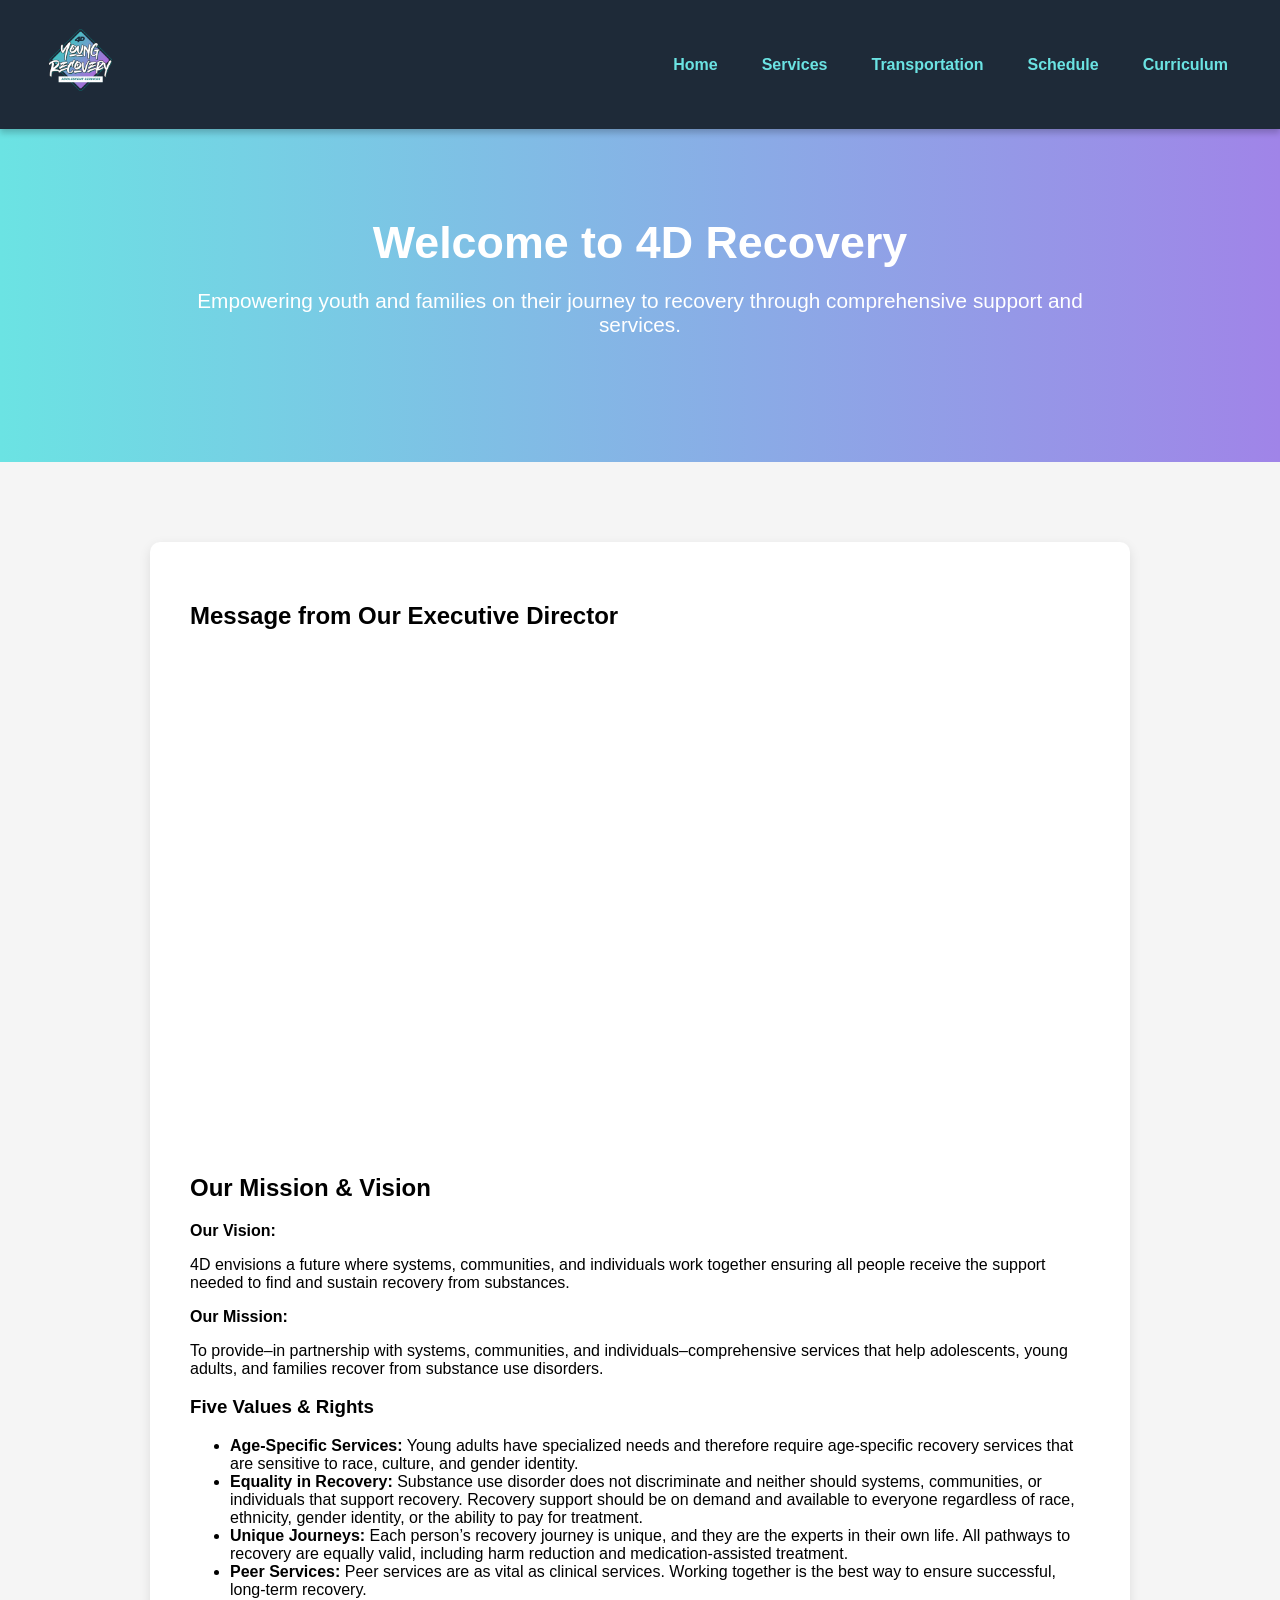
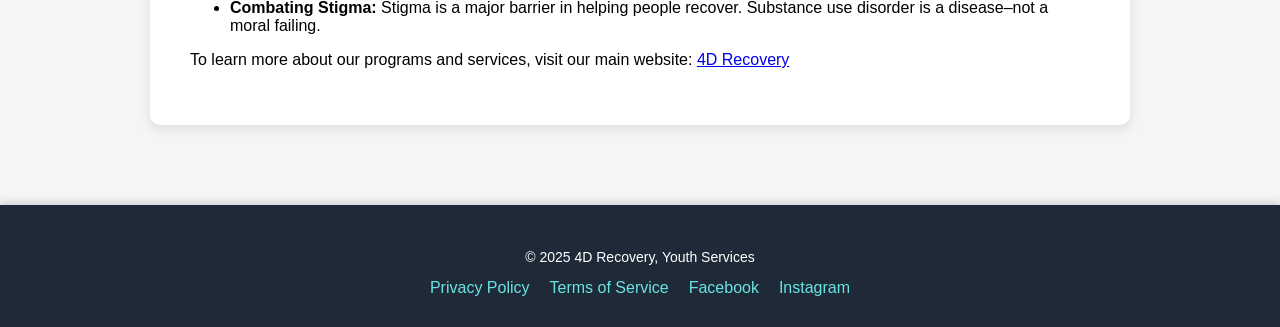
==== about.html @ 9087a207 "Update Links+Formatting" ====
<!DOCTYPE html>
<html lang="en">
<head>
    <meta charset="UTF-8">
    <meta name="viewport" content="width=device-width, initial-scale=1.0">
    <title>4D Youth - About Us</title>
    
    <link rel="stylesheet" href="css/header.css">
    <link rel="stylesheet" href="css/body.css">
    <link rel="stylesheet" href="css/footer.css">
    <link rel="stylesheet" href="css/install.css">
    
    <!-- Link to Manifest -->
    <link rel="manifest" href="./manifest.json">
</head>
<body>

    <!-- Header Section -->
    <header>
        <nav class="nav-container">
            <a href="index.html" class="logo-link">
                <img src="assets/logo.png" alt="Young Recovery Logo" class="logo">
            </a>
            <ul class="navbar">
                <li><a href="index.html">Home</a></li>
                <li><a href="services.html">Services</a></li>
                <li><a href="transportation.html">Transportation</a></li>
                <li><a href="events.html">Schedule</a></li>
                <li><a href="curriculum.html">Curriculum</a></li>
            </ul>
        </nav>
    </header>

    <!-- Hero Section -->
    <section class="hero">
        <div class="hero-content">
            <h1>Welcome to 4D Recovery</h1>
            <p>Empowering youth and families on their journey to recovery through comprehensive support and services.</p>
        </div>
    </section>

    <!-- About Section -->
    <section class="about-section">
        <div class="container">
            <div class="about-content">
                <!-- Video Section with Executive Director's Message -->
                <div class="about-video">
                    <h2>Message from Our Executive Director</h2>
                    <div class="video-wrapper">
                        <iframe width="100%" height="500px" src="https://www.youtube.com/embed/3O2c6vrCFLg" frameborder="0" allow="accelerometer; autoplay; encrypted-media; gyroscope; picture-in-picture" allowfullscreen></iframe>
                    </div>
                </div>
                
                <!-- Mission, Vision & Values -->
                <div class="about-text">
                    <h2>Our Mission & Vision</h2>
                    <p><strong>Our Vision:</strong></p>
                    <p>4D envisions a future where systems, communities, and individuals work together ensuring all people receive the support needed to find and sustain recovery from substances.</p>
                    <p><strong>Our Mission:</strong></p>
                    <p>To provide–in partnership with systems, communities, and individuals–comprehensive services that help adolescents, young adults, and families recover from substance use disorders.</p>

                    <h3>Five Values & Rights</h3>
                    <ul>
                        <li><strong>Age-Specific Services:</strong> Young adults have specialized needs and therefore require age-specific recovery services that are sensitive to race, culture, and gender identity.</li>
                        <li><strong>Equality in Recovery:</strong> Substance use disorder does not discriminate and neither should systems, communities, or individuals that support recovery. Recovery support should be on demand and available to everyone regardless of race, ethnicity, gender identity, or the ability to pay for treatment.</li>
                        <li><strong>Unique Journeys:</strong> Each person’s recovery journey is unique, and they are the experts in their own life. All pathways to recovery are equally valid, including harm reduction and medication-assisted treatment.</li>
                        <li><strong>Peer Services:</strong> Peer services are as vital as clinical services. Working together is the best way to ensure successful, long-term recovery.</li>
                        <li><strong>Combating Stigma:</strong> Stigma is a major barrier in helping people recover. Substance use disorder is a disease–not a moral failing.</li>
                    </ul>

                    <!-- Link to Main Website -->
                    <p>To learn more about our programs and services, visit our main website: <a href="https://www.4drecovery.org" target="_blank">4D Recovery</a></p>
                </div>
            </div>
        </div>
    </section>

    <!-- Footer Section -->
    <footer>
        <div class="footer-container">
            <div class="footer-divider"></div>
            <p>© 2025 4D Recovery, Youth Services</p>
            <div class="footer-links">
                <a href="#">Privacy Policy</a>
                <a href="#">Terms of Service</a>
                <a href="#">Facebook</a>
                <a href="#">Instagram</a>
            </div>
        </div>
    </footer>

    <!-- Install App Script -->
    <script src="./install.js" defer></script>

    <!-- Register Service Worker -->
    <script>
        if ("serviceWorker" in navigator) {
            navigator.serviceWorker.register("./service-worker.js")
                .then(() => console.log("Service Worker Registered"))
                .catch(err => console.error("Service Worker registration failed:", err));
        }
    </script>

</body>
</html>
---- css/header.css ----
/* Ensure header is fixed and responsive */
header {
    background-color: #1E2A38;
    padding: 10px 0;
    position: fixed;
    top: 0;
    width: 100%;
    z-index: 1000;
    box-shadow: 0px 4px 6px rgba(0, 0, 0, 0.2);
    display: flex;
    justify-content: center;
}

/* Navbar container - Centers the nav */
.nav-container {
    display: flex;
    justify-content: space-between;
    align-items: center;
    max-width: 1200px;
    width: 100%;
    padding: 15px 20px;
}

/* Logo Styling */
.logo {
    height: 80px;
    width: auto;
    margin-top: -5px;
}

/* Navbar Styling */
.navbar {
    display: flex;
    align-items: center;
    gap: 20px;
    list-style: none;
    margin: 0;
    padding: 0;
}

/* Navbar Links */
.navbar a {
    color: #6BE3E3;
    text-decoration: none;
    font-size: 16px;
    font-weight: bold;
    padding: 8px 12px;
    transition: color 0.3s ease-in-out, border-bottom 0.3s ease-in-out;
}

.navbar a:hover {
    color: #A084E8;
    border-bottom: 2px solid #A084E8;
}

/* Mobile Adjustments */
@media (max-width: 900px) {
    .nav-container {
        flex-direction: column;
        align-items: center;
        text-align: center;
    }
    .logo {
        height: 70px;
    }
    .navbar {
        flex-direction: column;
        gap: 10px;
    }
    .navbar a {
        font-size: 14px;
    }
}
---- css/body.css ----
/* General Page Styling */
html, body {
    height: 100%;
    display: flex;
    flex-direction: column;
    font-family: 'Open Sans', sans-serif;
    background-color: #F5F5F5;
    margin: 0;
    padding: 0; /* Remove the 120px padding */
    flex-grow: 1;
}

/* Hero Section */
.hero {
    margin-top: 80px; /* Matches the height of the fixed header */
    padding: 100px 20px;
    background: linear-gradient(to right, #6BE3E3, #A084E8);
    color: white;
    text-align: center;
    display: flex;
    flex-direction: column;
    align-items: center;
    justify-content: center;
}

.hero-content {
    width: 900px;
    max-width: 90%;
}

.hero-content h1 {
    font-size: 2.8rem;
    margin-bottom: 15px;
}

.hero-content p {
    font-size: 1.3rem;
    margin-bottom: 25px;
}

/* Sections */
section {
    padding: 60px 20px;
    display: flex;
    justify-content: center;
}

/* Standardized Content Box */
.container {
    width: 900px;
    max-width: 90%;
    background: white;
    padding: 40px;
    border-radius: 10px;
    box-shadow: 0px 4px 12px rgba(0, 0, 0, 0.1);
    margin: 20px auto;
    transition: transform 0.3s ease-in-out, box-shadow 0.3s ease-in-out;
}

/* Hover Effect */
.container:hover {
    transform: translateY(-5px) scale(1.02);
    box-shadow: 0px 8px 20px rgba(0, 0, 0, 0.15);
}

/* Service Boxes */
.service-links {
    display: flex;
    justify-content: center;
    gap: 15px;
    margin-top: 20px;
}

.service-box {
    display: inline-block;
    padding: 15px 25px;
    background: #6BE3E3;
    color: white;
    font-weight: bold;
    border-radius: 8px;
    text-align: center;
    transition: background 0.3s ease-in-out, transform 0.2s ease-in-out;
    text-decoration: none;
    min-width: 180px;
}

/* Service Boxes Hover Effect */
.service-box:hover {
    background: #A084E8;
    transform: scale(1.05);
}

/* Call to Action */
.cta {
    text-align: center;
    background: #1E2A38;
    color: white;
    padding: 50px 20px;
    display: flex;
    flex-direction: column;
    align-items: center;
}

.cta .container {
    background: none;
    box-shadow: none;
}

/* Buttons */
.button, .cta-button, .styled-link {
    display: inline-block;
    padding: 12px 18px;
    background-color: #6BE3E3;
    color: white;
    font-weight: bold;
    border-radius: 8px;
    text-align: center;
    text-decoration: none;
    transition: background 0.3s ease-in-out, transform 0.2s ease-in-out;
}

.button:hover, .cta-button:hover, .styled-link:hover {
    background-color: #A084E8;
    transform: scale(1.05);
}

/* Info Grid Layout */
.info-grid {
    display: grid;
    grid-template-columns: repeat(auto-fit, minmax(280px, 1fr));
    gap: 20px;
    margin-top: 20px;
}

.info-box {
    background: white;
    padding: 15px;
    border-radius: 8px;
    font-size: 16px;
    box-shadow: 0px 4px 12px rgba(0, 0, 0, 0.1);
    text-align: center;
}

.community-agreements {
    background: #1E2A38;
    text-align: center;
    padding: 60px 20px;
}

.community-agreements .container {
    background: white;
    color: #1E2A38;
    padding: 40px;
    border-radius: 10px;
    box-shadow: 0px 4px 12px rgba(0, 0, 0, 0.1);
    width: 900px;
    max-width: 90%;
    margin: 20px auto;
}

/* Fix Grid */
.agreements-grid {
    display: grid;
    grid-template-columns: repeat(auto-fit, minmax(280px, 1fr));
    gap: 15px;
    margin-top: 20px;
}

/* Style Each Agreement Box */
.agreement-box {
    background: white;
    color: #1E2A38;
    padding: 15px;
    border-radius: 8px;
    font-size: 16px;
    font-weight: bold;
    box-shadow: 0px 4px 12px rgba(0, 0, 0, 0.1);
    text-align: center;
}

/* Table Styling */
.styled-table {
    width: 100%;
    border-collapse: collapse;
    margin-top: 10px;
    text-align: center;
    font-size: 16px;
    background: white;
    border-radius: 10px;
    overflow: hidden;
}

.styled-table th, .styled-table td {
    border: 1px solid #ddd;
    padding: 12px;
}

.styled-table th {
    background-color: #1E2A38;
    color: white;
    font-weight: bold;
}

.styled-table tr:nth-child(even) {
    background-color: #f9f9f9;
}

.styled-table tr:hover {
    background-color: #e6f7ff;
}

/* Mobile Adjustments */
@media (max-width: 768px) {
    .container {
        width: 95%;
        padding: 30px;
    }

    .service-links {
        flex-direction: column;
        align-items: center;
    }

    .service-box {
        width: 100%;
        max-width: 250px;
    }

    .hero-content h1 {
        font-size: 2rem;
    }

    .hero-content p {
        font-size: 1.1rem;
    }

    .styled-table th, .styled-table td {
        padding: 8px;
    }
    
    .video-section {
        margin: 80px 0; /* Adds more space around the video */
    }
    
    .container {
        width: 100%;
        max-width: 1200px; /* You can adjust this based on the design width you want */
        margin: 0 auto;
        padding: 0 20px; /* Adds padding for spacing */
    }
    
    .info-grid {
        display: grid;
        grid-template-columns: repeat(auto-fill, minmax(300px, 1fr)); /* Makes the grid responsive */
        gap: 20px; /* Adds space between grid items */
    }
    
    .video-section {
        margin: 80px 0; /* Adds more space around the video */
    }
    
    .container {
        width: 100%;
        max-width: 1200px; /* You can adjust this based on the design width you want */
        margin: 0 auto;
        padding: 0 20px; /* Adds padding for spacing */
    }
    
    .info-grid {
        display: grid;
        grid-template-columns: 1fr; /* Ensures the video section only takes one column */
        gap: 20px; /* Adds space between grid items */
    }
    
    .video-wrapper {
        position: relative;
        width: 100%;
        height: 500px; /* Fixed height for larger screens */
        background: #000;
        border-radius: 10px;
        margin: 0 auto;
    }
}
---- css/footer.css ----
/* Footer Styling */
footer {
    background-color: #1E2A38;
    color: white;
    text-align: center;
    padding: 20px 0;
    font-size: 14px;
    width: 100%;
    display: flex;
    justify-content: center;
    margin-top: auto;
    box-shadow: 0px -3px 8px rgba(0, 0, 0, 0.15);
}

/* Center the footer content */
.footer-container {
    width: 900px;
    max-width: 90%;
    text-align: center;
    padding: 10px;
}

/* Footer Links */
.footer-links {
    display: flex;
    justify-content: center;
    gap: 20px;
    margin-top: 10px;
}

.footer-links a {
    color: #6BE3E3;
    text-decoration: none;
    font-size: 16px;
    transition: color 0.3s ease-in-out, transform 0.2s ease-in-out;
}

.footer-links a:hover {
    color: #A084E8;
    transform: scale(1.1);
}

/* Mobile Adjustments */
@media (max-width: 768px) {
    .footer-links {
        flex-direction: column;
        gap: 10px;
    }
}
---- css/install.css ----
#install-overlay {
    position: fixed;
    top: 0;
    left: 0;
    width: 100%;
    height: 100%;
    background: rgba(0, 0, 0, 0.7);
    display: flex;
    align-items: center;
    justify-content: center;
    z-index: 1000;
}

.install-popup {
    background: white;
    padding: 20px;
    border-radius: 10px;
    text-align: center;
    max-width: 300px;
    box-shadow: 0 4px 6px rgba(0, 0, 0, 0.1);
}

.install-popup h2 {
    font-size: 20px;
    margin-bottom: 10px;
}

.install-popup p {
    font-size: 16px;
    margin-bottom: 15px;
}

.install-popup button {
    background: #00d1b2;
    color: white;
    border: none;
    padding: 10px 15px;
    border-radius: 5px;
    cursor: pointer;
    margin: 5px;
}

.install-popup button:hover {
    background: #00a896;
}

#dismiss-btn {
    background: #ccc;
}

#dismiss-btn:hover {
    background: #999;
}
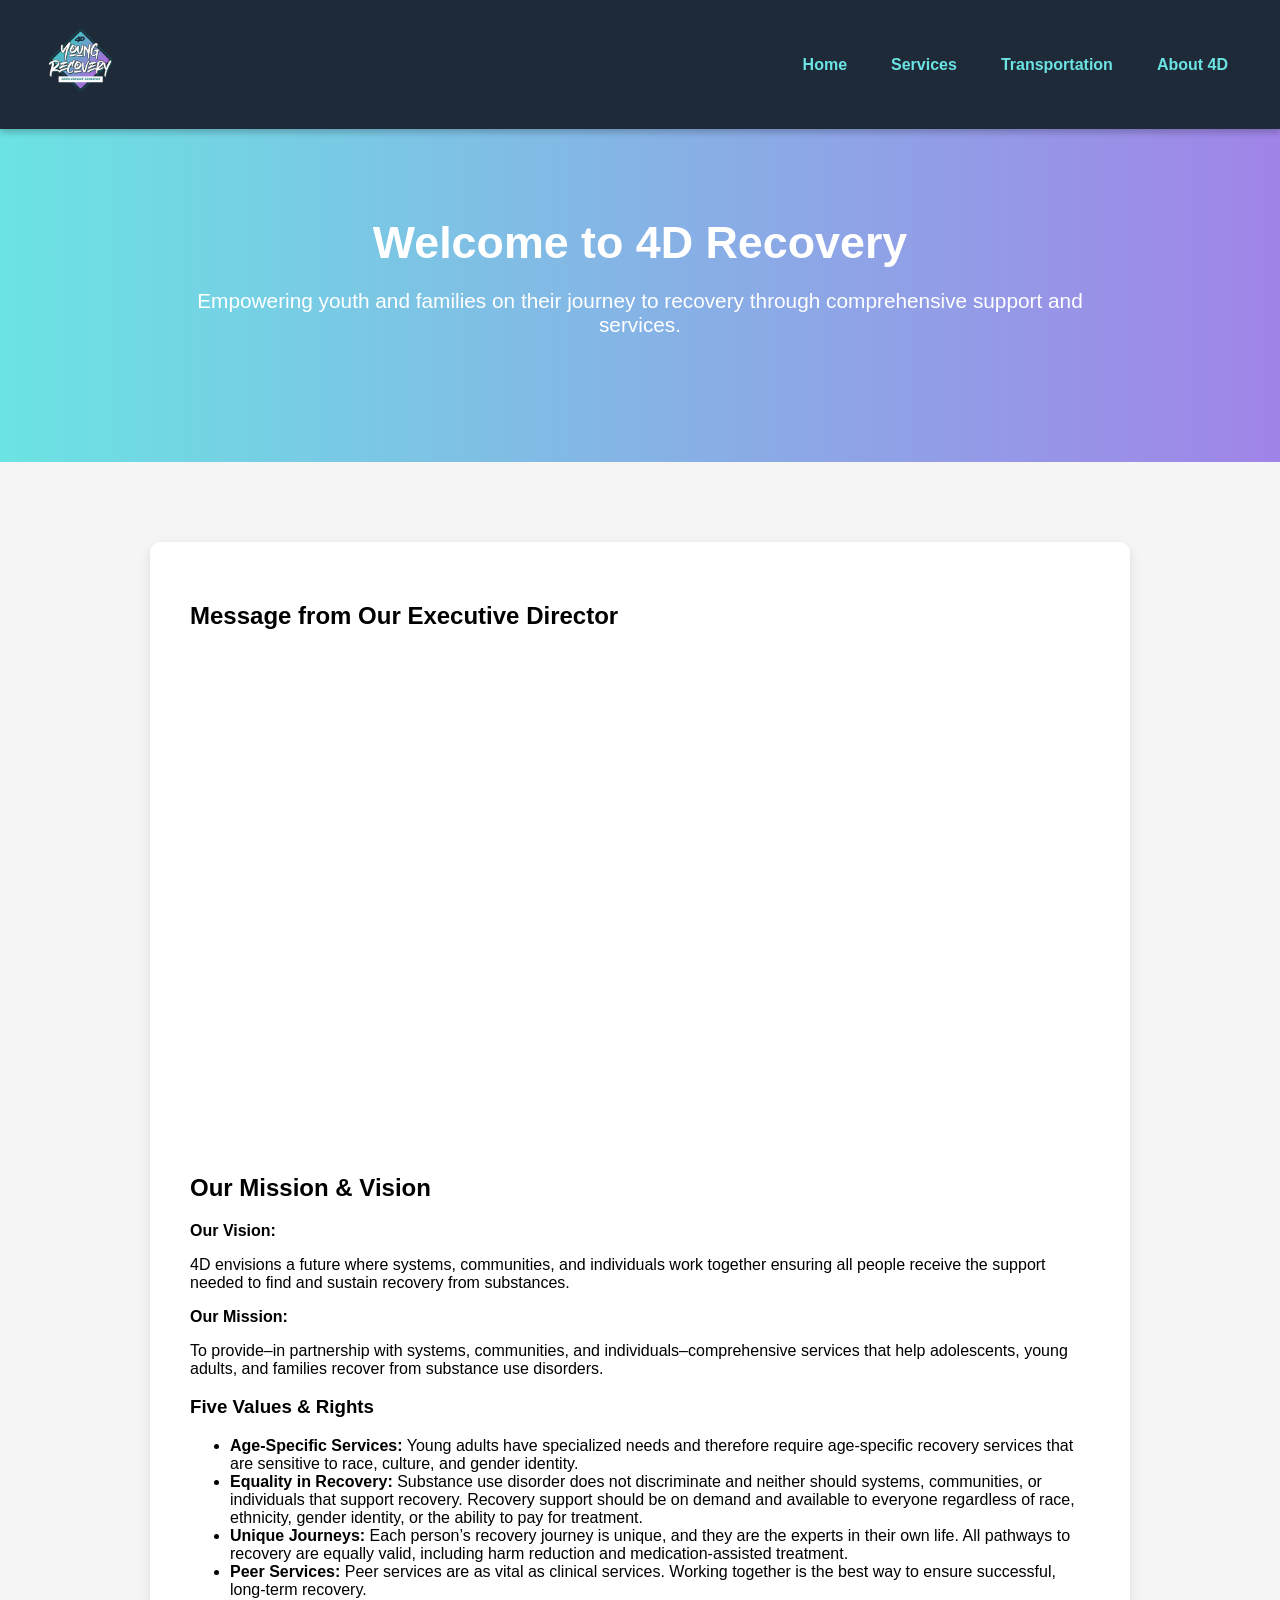
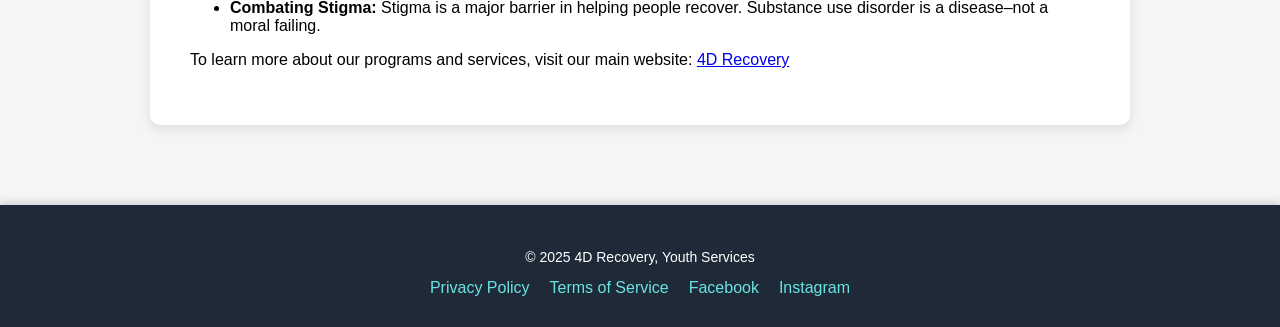
==== commit 9d1881a5: "updates" ====
--- a/about.html
+++ b/about.html
@@ -25,8 +25,7 @@
                 <li><a href="index.html">Home</a></li>
                 <li><a href="services.html">Services</a></li>
                 <li><a href="transportation.html">Transportation</a></li>
-                <li><a href="events.html">Schedule</a></li>
-                <li><a href="curriculum.html">Curriculum</a></li>
+                <li><a href="about.html"> About 4D</a></li>
             </ul>
         </nav>
     </header>
--- a/css/body.css
+++ b/css/body.css
@@ -281,3 +281,164 @@
         margin: 0 auto;
     }
 }
+/* Services and Calendar Two-Column Layout */
+.services-calendar-container {
+    margin-top: 40px;
+}
+
+.services-calendar-grid {
+    display: grid;
+    grid-template-columns: 1fr 1fr; /* Two columns layout */
+    gap: 40px;
+    margin-top: 40px;
+}
+
+.services-column {
+    padding: 20px;
+}
+
+.calendar-column {
+    padding: 20px;
+}
+
+/* Calendar Styling */
+.calendar-container {
+    margin-top: 40px;
+    width: 100%;
+    max-width: 100%; /* Ensure it doesn’t go beyond the container */
+}
+
+.calendar-container iframe {
+    width: 100%;
+    height: 600px;
+}
+
+/* Mobile Adjustments */
+@media (max-width: 768px) {
+    .services-calendar-grid {
+        grid-template-columns: 1fr; /* Stack the content on mobile */
+    }
+
+    .calendar-container {
+        height: 400px;
+    }
+
+    .services-column, .calendar-column {
+        margin-bottom: 40px;
+    }
+}
+/* Services and Calendar Two-Column Layout */
+.services-calendar-container {
+    margin-top: 40px;
+}
+
+.services-calendar-grid {
+    display: grid;
+    grid-template-columns: 1fr 1fr; /* Two columns layout */
+    gap: 40px;
+    margin-top: 40px;
+}
+
+.services-column {
+    padding: 20px;
+}
+
+.calendar-column {
+    padding: 20px;
+}
+
+/* Calendar Styling */
+.calendar-container {
+    margin-top: 40px;
+    width: 100%;
+    max-width: 100%; /* Ensure it doesn’t go beyond the container */
+}
+
+.calendar-container iframe {
+    width: 100%;
+    height: 600px;
+}
+
+/* Mobile Adjustments */
+@media (max-width: 768px) {
+    .services-calendar-grid {
+        grid-template-columns: 1fr; /* Stack the content on mobile */
+    }
+
+    .calendar-container {
+        height: 400px;
+    }
+
+    .services-column, .calendar-column {
+        margin-bottom: 40px;
+    }
+}
+
+/* Styling for Recovery Support Services Section */
+.recovery-support-services {
+    margin-bottom: 40px;
+}
+
+/* Styling for Recovery Community Center Section */
+.recovery-community-center {
+    background-color: #f9f9f9;
+    padding: 20px;
+    border-radius: 8px;
+    margin-top: 20px;
+}
+
+/* Community Center Agreements Section */
+.community-center-agreements {
+    background-color: #f9f9f9;
+    padding: 20px;
+    border-radius: 8px;
+    margin-top: 20px;
+}
+
+/* Info Grid */
+.info-grid {
+    display: grid;
+    grid-template-columns: repeat(auto-fill, minmax(280px, 1fr));
+    gap: 20px;
+    margin-top: 20px;
+}
+
+/* Service Links Styling */
+.service-links {
+    margin-top: 40px;
+    display: flex;
+    gap: 15px;
+    justify-content: center;
+}
+
+.service-box {
+    padding: 15px 25px;
+    background-color: #6BE3E3;
+    color: white;
+    text-align: center;
+    border-radius: 8px;
+    transition: background 0.3s ease, transform 0.2s ease;
+    text-decoration: none;
+}
+
+.service-box:hover {
+    background-color: #A084E8;
+    transform: scale(1.05);
+}
+.mailto-link {
+    display: inline-block;
+    padding: 12px 20px;
+    background-color: #6BE3E3;
+    color: white;
+    font-weight: bold;
+    border-radius: 8px;
+    text-align: center;
+    transition: background 0.3s ease-in-out, transform 0.2s ease-in-out;
+    text-decoration: none; /* Remove underline */
+}
+
+/* Hover Effect for Mailto Link */
+.mailto-link:hover {
+    background-color: #A084E8;
+    transform: scale(1.05);
+}
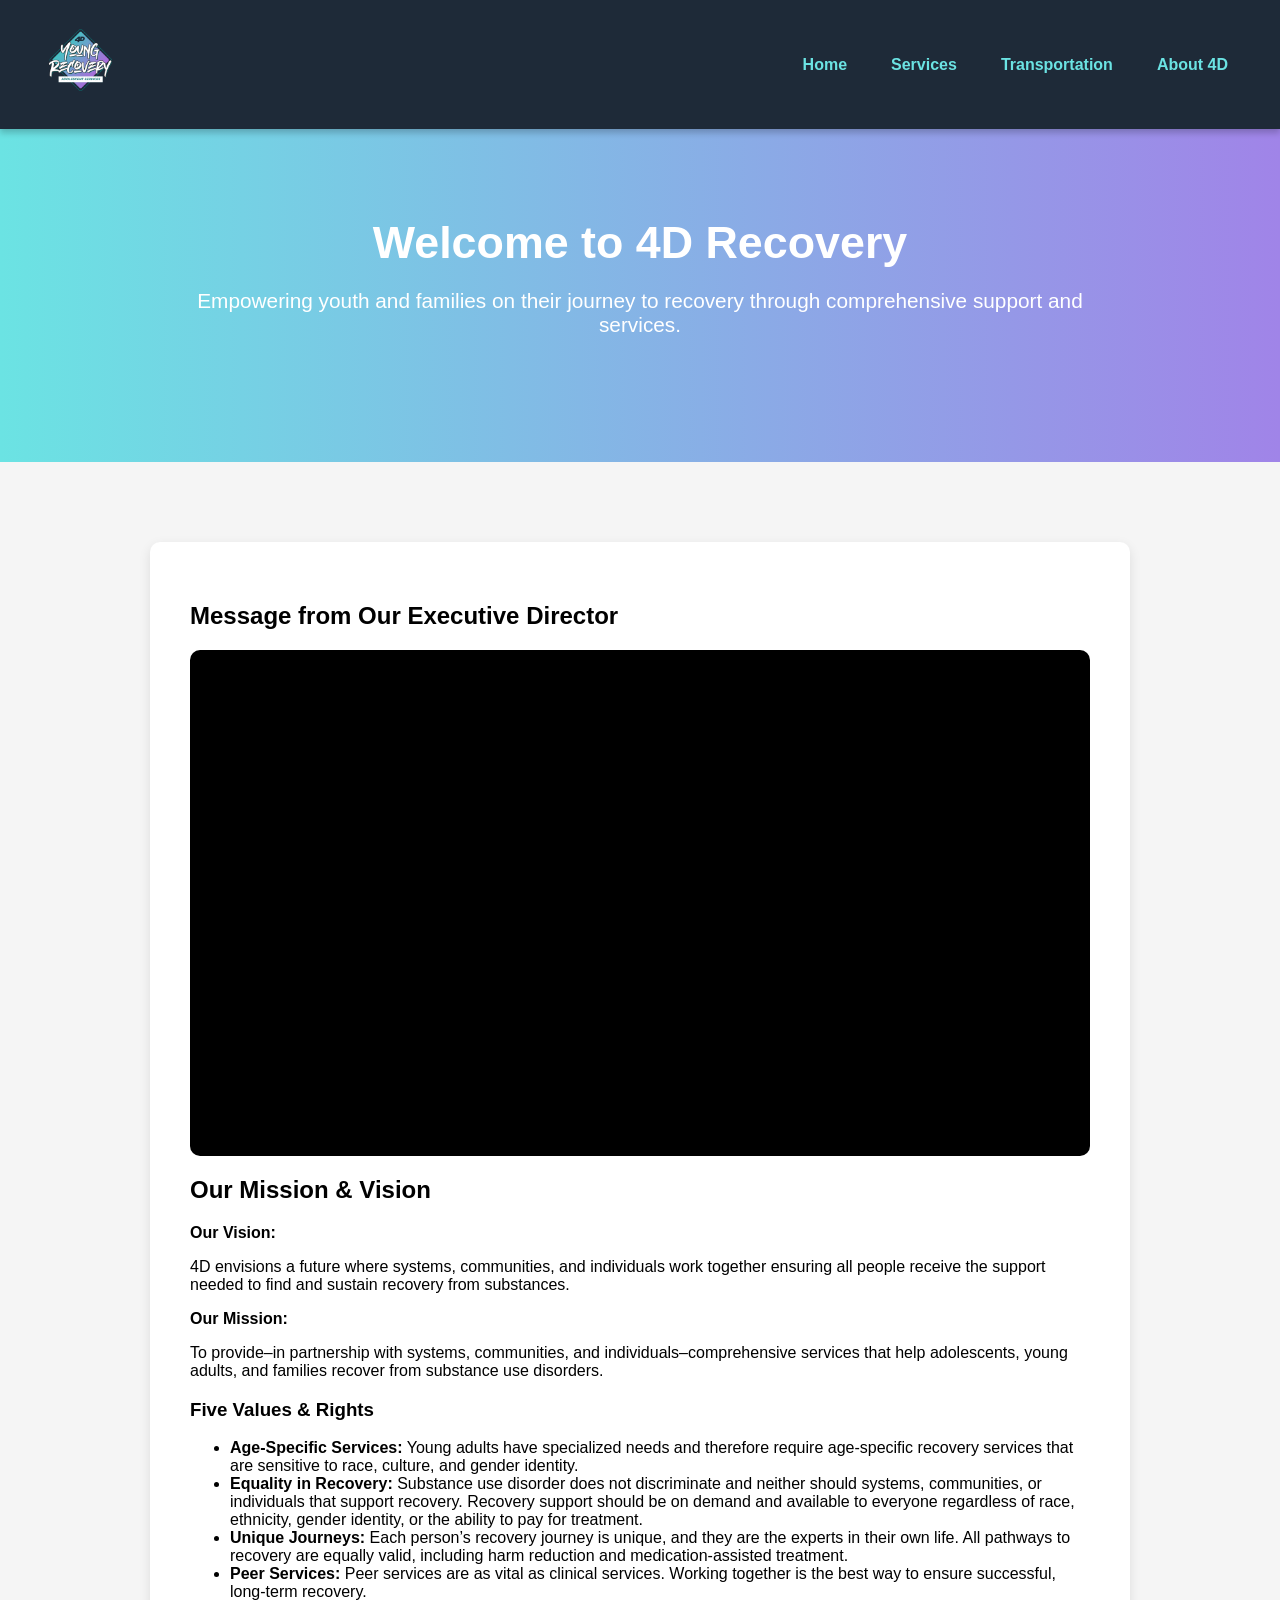
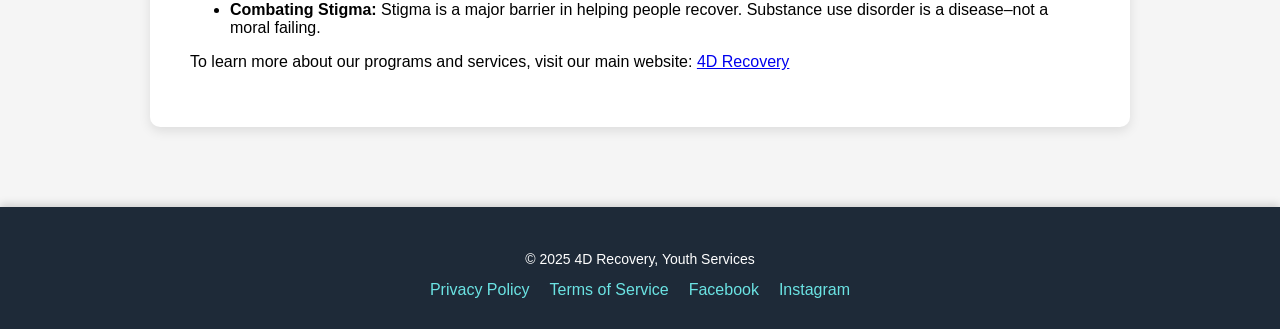
==== commit 616e8139: "Update for mobile" ====
--- a/about.html
+++ b/about.html
@@ -15,19 +15,29 @@
 </head>
 <body>
 
-    <!-- Header Section -->
+    <!-- HEADER SECTION-->
     <header>
-        <nav class="nav-container">
+        <div class="nav-container">
+            <!-- Logo -->
             <a href="index.html" class="logo-link">
                 <img src="assets/logo.png" alt="Young Recovery Logo" class="logo">
             </a>
-            <ul class="navbar">
-                <li><a href="index.html">Home</a></li>
+    
+            <!-- Hamburger Icon (only visible on mobile) -->
+            <div class="hamburger-icon" id="hamburger-icon">
+                <div class="line"></div>
+                <div class="line"></div>
+                <div class="line"></div>
+            </div>
+    
+            <!-- Navbar (hidden on mobile by default) -->
+            <ul class="navbar" id="navbar">
+                <li><a href="index.html" class="active">Home</a></li>
                 <li><a href="services.html">Services</a></li>
                 <li><a href="transportation.html">Transportation</a></li>
-                <li><a href="about.html"> About 4D</a></li>
+                <li><a href="about.html">About 4D</a></li>
             </ul>
-        </nav>
+        </div>
     </header>
 
     <!-- Hero Section -->
@@ -99,6 +109,16 @@
                 .catch(err => console.error("Service Worker registration failed:", err));
         }
     </script>
+<script>
+    // Get the hamburger icon and navbar elements
+    const hamburgerIcon = document.getElementById('hamburger-icon');
+    const navbar = document.getElementById('navbar');
+
+    // Toggle the navbar visibility when the hamburger icon is clicked
+    hamburgerIcon.addEventListener('click', () => {
+        navbar.classList.toggle('active');
+    });
+</script>
 
 </body>
 </html>
--- a/css/header.css
+++ b/css/header.css
@@ -53,21 +53,87 @@
     border-bottom: 2px solid #A084E8;
 }
 
+/* Hamburger Icon (only visible on mobile) */
+.hamburger-icon {
+    display: none;
+    flex-direction: column;
+    gap: 5px;
+    cursor: pointer;
+}
+
+.hamburger-icon .line {
+    width: 30px;
+    height: 4px;
+    background-color: white;
+    border-radius: 4px;
+}
+
 /* Mobile Adjustments */
 @media (max-width: 900px) {
-    .nav-container {
-        flex-direction: column;
-        align-items: center;
-        text-align: center;
-    }
-    .logo {
-        height: 70px;
-    }
+    /* Hide Navbar by default */
     .navbar {
+        display: none;
         flex-direction: column;
         gap: 10px;
+        text-align: center;
+        width: 100%;
+        padding: 20px 0;
+        background-color: #1E2A38; /* Optional: Background color for mobile navbar */
+        position: absolute;
+        top: 70px; /* Adjust this based on the height of the header */
+        left: 0;
     }
+
+    /* Show Hamburger Icon on Mobile */
+    .hamburger-icon {
+        display: flex;
+    }
+
+    /* Adjust font size for mobile */
     .navbar a {
         font-size: 14px;
+        padding: 10px 0;
+    }
+    
+    /* Smooth transition for the navbar */
+    .navbar {
+        transition: transform 0.3s ease;
+        transform: translateY(-100%); /* Start with navbar hidden above */
+    }
+
+    .navbar.active {
+        transform: translateY(0); /* Slide the navbar into view */
     }
 }
+/* Mobile Adjustments */
+@media (max-width: 900px) {
+    /* Hide Navbar by default */
+    .navbar {
+        display: none;
+        flex-direction: column;
+        gap: 10px;
+        text-align: center;
+        width: 100%;
+        padding: 20px 0;
+        background-color: #1E2A38; /* Optional: Background color for mobile navbar */
+        position: absolute;
+        top: 70px; /* Adjust this based on the height of the header */
+        left: 0;
+    }
+
+    /* Show Hamburger Icon on Mobile */
+    .hamburger-icon {
+        display: flex;
+    }
+
+    /* Show Navbar when active */
+    .navbar.active {
+        display: flex; /* Navbar will be shown */
+    }
+
+    /* Adjust font size for mobile */
+    .navbar a {
+        font-size: 14px;
+        padding: 10px 0;
+    }
+}
--- a/css/body.css
+++ b/css/body.css
@@ -38,6 +38,17 @@
     margin-bottom: 25px;
 }
 
+/* Mobile Adjustments for Hero Section */
+@media (max-width: 768px) {
+    .hero-content h1 {
+        font-size: 2rem; /* Adjust heading size for smaller screens */
+    }
+
+    .hero-content p {
+        font-size: 1.1rem; /* Adjust paragraph text size */
+    }
+}
+
 /* Sections */
 section {
     padding: 60px 20px;
@@ -59,8 +70,16 @@
 
 /* Hover Effect */
 .container:hover {
-    transform: translateY(-5px) scale(1.02);
+    transform: translateY(-5px) scale(1.02); /* Restoring hover effect */
     box-shadow: 0px 8px 20px rgba(0, 0, 0, 0.15);
+}
+
+/* Mobile Adjustments for Containers */
+@media (max-width: 768px) {
+    .container {
+        width: 95%;
+        padding: 30px;
+    }
 }
 
 /* Service Boxes */
@@ -107,27 +126,53 @@
 }
 
 /* Buttons */
-.button, .cta-button, .styled-link {
+.button {
     display: inline-block;
-    padding: 12px 18px;
+    padding: 12px 20px;
     background-color: #6BE3E3;
     color: white;
     font-weight: bold;
     border-radius: 8px;
     text-align: center;
+    transition: background 0.3s ease-in-out, transform 0.2s ease-in-out;
     text-decoration: none;
-    transition: background 0.3s ease-in-out, transform 0.2s ease-in-out;
-}
-
-.button:hover, .cta-button:hover, .styled-link:hover {
+}
+
+.ride-request-link {
+    color: #6BE3E3;
+    font-weight: bold;
+    text-decoration: none;
+    transition: color 0.3s ease-in-out;
+}
+
+.ride-request-link:hover {
+    color: #A084E8;
+    text-decoration: underline;
+}
+
+/* Button Hover Effect */
+.button:hover {
     background-color: #A084E8;
     transform: scale(1.05);
 }
 
-/* Info Grid Layout */
+/* Google Calendar */
+iframe {
+    border-radius: 10px;
+    overflow: hidden;
+    width: 100%; /* Ensure iframe fits inside container */
+    height: 600px; /* Keep consistent height */
+}
+
+/* Footer Fix */
+footer {
+    margin-top: auto;
+}
+
+/* Info Grid Layout for Clinical Services */
 .info-grid {
     display: grid;
-    grid-template-columns: repeat(auto-fit, minmax(280px, 1fr));
+    grid-template-columns: repeat(auto-fit, minmax(280px, 1fr)); /* Makes the grid responsive */
     gap: 20px;
     margin-top: 20px;
 }
@@ -141,6 +186,7 @@
     text-align: center;
 }
 
+/* Community Agreements */
 .community-agreements {
     background: #1E2A38;
     text-align: center;
@@ -237,50 +283,65 @@
     .styled-table th, .styled-table td {
         padding: 8px;
     }
-    
-    .video-section {
-        margin: 80px 0; /* Adds more space around the video */
-    }
-    
+
+ 
+
     .container {
         width: 100%;
-        max-width: 1200px; /* You can adjust this based on the design width you want */
+        max-width: 1200px; /* Adjust width */
         margin: 0 auto;
         padding: 0 20px; /* Adds padding for spacing */
     }
-    
+
     .info-grid {
         display: grid;
         grid-template-columns: repeat(auto-fill, minmax(300px, 1fr)); /* Makes the grid responsive */
         gap: 20px; /* Adds space between grid items */
     }
+
     
-    .video-section {
-        margin: 80px 0; /* Adds more space around the video */
-    }
-    
+
     .container {
         width: 100%;
-        max-width: 1200px; /* You can adjust this based on the design width you want */
+        max-width: 1200px;
         margin: 0 auto;
         padding: 0 20px; /* Adds padding for spacing */
     }
-    
+
     .info-grid {
         display: grid;
         grid-template-columns: 1fr; /* Ensures the video section only takes one column */
         gap: 20px; /* Adds space between grid items */
     }
+
     
-    .video-wrapper {
-        position: relative;
-        width: 100%;
-        height: 500px; /* Fixed height for larger screens */
-        background: #000;
-        border-radius: 10px;
-        margin: 0 auto;
-    }
-}
+}
+
+/* Video Section Styling */
+.video-section {
+    margin: 40px 0; /* Adds spacing between sections */
+}
+
+.video-wrapper {
+    position: relative;
+    padding-bottom: 56.25%; /* Aspect ratio 16:9 */
+    height: 0;
+    overflow: hidden;
+    max-width: 100%;
+    background: #000; /* Ensures a black background around the video */
+    border-radius: 10px;
+    margin: 0 auto; /* Centers the video */
+}
+
+.video-wrapper iframe {
+    position: absolute;
+    top: 0;
+    left: 0;
+    width: 100%; /* Makes iframe responsive */
+    height: 100%;
+    border: none; /* Removes border */
+}
+
 /* Services and Calendar Two-Column Layout */
 .services-calendar-container {
     margin-top: 40px;
@@ -327,104 +388,8 @@
         margin-bottom: 40px;
     }
 }
-/* Services and Calendar Two-Column Layout */
-.services-calendar-container {
-    margin-top: 40px;
-}
-
-.services-calendar-grid {
-    display: grid;
-    grid-template-columns: 1fr 1fr; /* Two columns layout */
-    gap: 40px;
-    margin-top: 40px;
-}
-
-.services-column {
-    padding: 20px;
-}
-
-.calendar-column {
-    padding: 20px;
-}
-
-/* Calendar Styling */
-.calendar-container {
-    margin-top: 40px;
-    width: 100%;
-    max-width: 100%; /* Ensure it doesn’t go beyond the container */
-}
-
-.calendar-container iframe {
-    width: 100%;
-    height: 600px;
-}
-
-/* Mobile Adjustments */
-@media (max-width: 768px) {
-    .services-calendar-grid {
-        grid-template-columns: 1fr; /* Stack the content on mobile */
-    }
-
-    .calendar-container {
-        height: 400px;
-    }
-
-    .services-column, .calendar-column {
-        margin-bottom: 40px;
-    }
-}
-
-/* Styling for Recovery Support Services Section */
-.recovery-support-services {
-    margin-bottom: 40px;
-}
-
-/* Styling for Recovery Community Center Section */
-.recovery-community-center {
-    background-color: #f9f9f9;
-    padding: 20px;
-    border-radius: 8px;
-    margin-top: 20px;
-}
-
-/* Community Center Agreements Section */
-.community-center-agreements {
-    background-color: #f9f9f9;
-    padding: 20px;
-    border-radius: 8px;
-    margin-top: 20px;
-}
-
-/* Info Grid */
-.info-grid {
-    display: grid;
-    grid-template-columns: repeat(auto-fill, minmax(280px, 1fr));
-    gap: 20px;
-    margin-top: 20px;
-}
-
-/* Service Links Styling */
-.service-links {
-    margin-top: 40px;
-    display: flex;
-    gap: 15px;
-    justify-content: center;
-}
-
-.service-box {
-    padding: 15px 25px;
-    background-color: #6BE3E3;
-    color: white;
-    text-align: center;
-    border-radius: 8px;
-    transition: background 0.3s ease, transform 0.2s ease;
-    text-decoration: none;
-}
-
-.service-box:hover {
-    background-color: #A084E8;
-    transform: scale(1.05);
-}
+
+/* Mailto Link Styled as a Button */
 .mailto-link {
     display: inline-block;
     padding: 12px 20px;
@@ -441,4 +406,4 @@
 .mailto-link:hover {
     background-color: #A084E8;
     transform: scale(1.05);
-}+}
